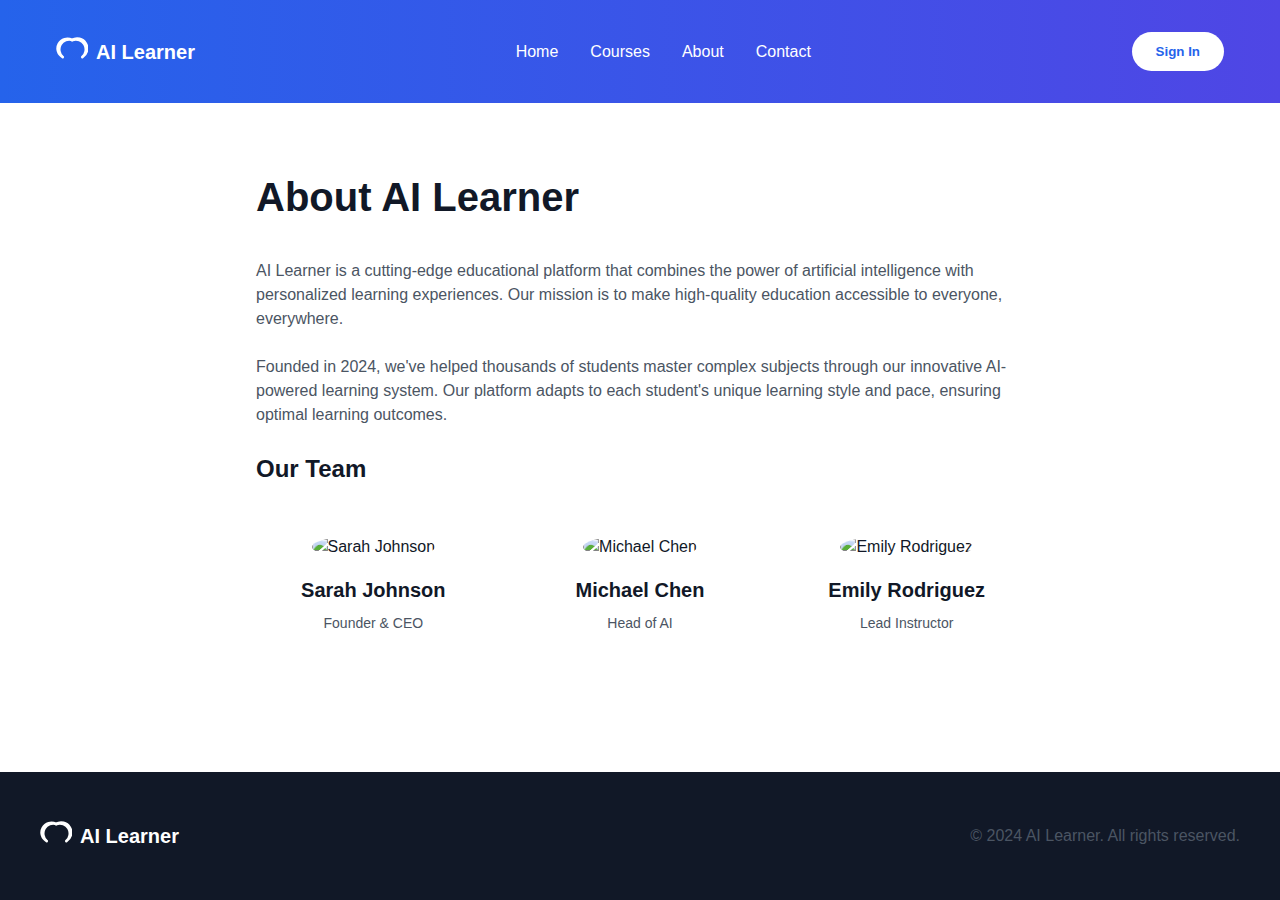
==== pages/about.html @ ac59db2d "Add initial HTML structure and JavaScript functionality for login, contact, and about pages" ====
<!DOCTYPE html>
<html lang="en">
<head>
    <meta charset="UTF-8">
    <meta name="viewport" content="width=device-width, initial-scale=1.0">
    <title>About Us - AI Learner</title>
    <link rel="stylesheet" href="/style.css">
</head>
<body>
    <div class="loader-wrapper">
        <div class="loader"></div>
    </div>
    
    <div class="min-h-screen">
        <header class="hero">
            <nav>
                <div class="logo">
                    <svg xmlns="http://www.w3.org/2000/svg" width="32" height="32" viewBox="0 0 24 24" fill="none" stroke="currentColor" stroke-width="2" stroke-linecap="round" stroke-linejoin="round"><path d="M12 3c.132 0 .263 0 .393 0a7.5 7.5 0 0 0-7.383 12.764A6 6 0 0 1 12 3"/><path d="M12 3c.132 0 .263 0 .393 0a7.5 7.5 0 0 1 7.383 12.764A6 6 0 0 0 12 3"/></svg>
                    <span>AI Learner</span>
                </div>
                <div class="nav-links" id="navLinks">
                    <a href="/index.html">Home</a>
                    <a href="/pages/courses.html">Courses</a>
                    <a href="/pages/about.html">About</a>
                    <a href="/pages/contact.html">Contact</a>
                </div>
                <a href="/login/index.html">
                    <button class="btn btn-white">Sign In</button>
                </a>
                <button class="menu-toggle" id="menuToggle">☰</button>
            </nav>
        </header>

        <main>
            <section class="about-section">
                <h1>About AI Learner</h1>
                <p>AI Learner is a cutting-edge educational platform that combines the power of artificial intelligence with personalized learning experiences. Our mission is to make high-quality education accessible to everyone, everywhere.</p>
                <p>Founded in 2024, we've helped thousands of students master complex subjects through our innovative AI-powered learning system. Our platform adapts to each student's unique learning style and pace, ensuring optimal learning outcomes.</p>
                
                <h2>Our Team</h2>
                <div class="team-grid">
                    <div class="team-member">
                        <img src="https://images.unsplash.com/photo-1438761681033-6461ffad8d80?ixlib=rb-1.2.1&auto=format&fit=crop&w=300&q=80" alt="Sarah Johnson">
                        <h3>Sarah Johnson</h3>
                        <p>Founder & CEO</p>
                    </div>
                    <div class="team-member">
                        <img src="https://images.unsplash.com/photo-1500648767791-00dcc994a43e?ixlib=rb-1.2.1&auto=format&fit=crop&w=300&q=80" alt="Michael Chen">
                        <h3>Michael Chen</h3>
                        <p>Head of AI</p>
                    </div>
                    <div class="team-member">
                        <img src="https://images.unsplash.com/photo-1494790108377-be9c29b29330?ixlib=rb-1.2.1&auto=format&fit=crop&w=300&q=80" alt="Emily Rodriguez">
                        <h3>Emily Rodriguez</h3>
                        <p>Lead Instructor</p>
                    </div>
                </div>
            </section>
        </main>

        <footer>
            <div class="footer-content">
                <div class="logo">
                    <svg xmlns="http://www.w3.org/2000/svg" width="32" height="32" viewBox="0 0 24 24" fill="none" stroke="currentColor" stroke-width="2" stroke-linecap="round" stroke-linejoin="round"><path d="M12 3c.132 0 .263 0 .393 0a7.5 7.5 0 0 0-7.383 12.764A6 6 0 0 1 12 3"/><path d="M12 3c.132 0 .263 0 .393 0a7.5 7.5 0 0 1 7.383 12.764A6 6 0 0 0 12 3"/></svg>
                    <span>AI Learner</span>
                </div>
                <div class="copyright">© 2024 AI Learner. All rights reserved.</div>
            </div>
        </footer>
    </div>
    <script src="/script.js"></script>
</body>
</html>
---- style.css ----
/* Base styles */
:root {
    --primary: #2563eb;
    --primary-dark: #1d4ed8;
    --white: #ffffff;
    --gray-50: #f9fafb;
    --gray-100: #f3f4f6;
    --gray-600: #4b5563;
    --gray-900: #111827;
}

* {
    margin: 0;
    padding: 0;
    box-sizing: border-box;
}

html {
    scroll-behavior: smooth;
}

body {
    font-family: -apple-system, BlinkMacSystemFont, "Segoe UI", Roboto, "Helvetica Neue", Arial, sans-serif;
    line-height: 1.5;
    color: var(--gray-900);
}

/* Page Loader */
.loader-wrapper {
    position: fixed;
    top: 0;
    left: 0;
    width: 100%;
    height: 100%;
    background: var(--white);
    display: flex;
    justify-content: center;
    align-items: center;
    z-index: 9999;
    transition: opacity 0.5s;
}

.loader {
    width: 48px;
    height: 48px;
    border: 5px solid var(--primary);
    border-bottom-color: transparent;
    border-radius: 50%;
    animation: loader 1s linear infinite;
}

@keyframes loader {
    0% { transform: rotate(0deg); }
    100% { transform: rotate(360deg); }
}

.loader-wrapper.fade-out {
    opacity: 0;
    pointer-events: none;
}

.min-h-screen {
    min-height: 100vh;
    display: flex;
    flex-direction: column;
}

/* Header & Navigation */
.hero {
    background: linear-gradient(to right, #2563eb, #4f46e5);
    color: var(--white);
    padding: 1rem 0;
}

nav {
    max-width: 1200px;
    margin: 0 auto;
    padding: 1rem;
    display: flex;
    justify-content: space-between;
    align-items: center;
}

.logo {
    display: flex;
    align-items: center;
    gap: 0.5rem;
    font-weight: bold;
    font-size: 1.25rem;
}

.nav-links {
    display: flex;
    gap: 2rem;
}

.nav-links a {
    color: var(--white);
    text-decoration: none;
    transition: color 0.3s;
}

.nav-links a:hover {
    color: rgba(255, 255, 255, 0.8);
}

.menu-toggle {
    display: none;
    background: none;
    border: none;
    color: var(--white);
    font-size: 1.5rem;
    cursor: pointer;
}

/* Hero Content */
.hero-content {
    max-width: 1200px;
    margin: 0 auto;
    padding: 5rem 1rem;
    text-align: center;
}

.hero-content h1 {
    font-size: 3.5rem;
    font-weight: bold;
    margin-bottom: 1.5rem;
    line-height: 1.2;
}

.hero-content p {
    font-size: 1.25rem;
    max-width: 800px;
    margin: 0 auto 2rem;
    color: rgba(255, 255, 255, 0.9);
}

/* Buttons */
.btn {
    display: inline-flex;
    align-items: center;
    padding: 0.75rem 1.5rem;
    border-radius: 9999px;
    font-weight: 600;
    cursor: pointer;
    transition: all 0.3s;
    border: none;
    gap: 0.5rem;
    text-decoration: none;
}

.btn-white {
    background: var(--white);
    color: var(--primary);
}

.btn-white:hover {
    background: rgba(255, 255, 255, 0.9);
}

.btn-outline {
    background: transparent;
    border: 2px solid var(--white);
    color: var(--white);
}

.btn-outline:hover {
    background: rgba(255, 255, 255, 0.1);
}

.btn-primary {
    background: var(--primary);
    color: var(--white);
}

.btn-primary:hover {
    background: var(--primary-dark);
}

.hero-buttons {
    display: flex;
    gap: 1rem;
    justify-content: center;
    flex-wrap: wrap;
}

/* Features Section */
.features {
    padding: 5rem 1rem;
    max-width: 1200px;
    margin: 0 auto;
}

.features h2 {
    text-align: center;
    font-size: 2.5rem;
    margin-bottom: 4rem;
}

.feature-cards {
    display: grid;
    grid-template-columns: repeat(auto-fit, minmax(300px, 1fr));
    gap: 2rem;
}

.feature-card {
    padding: 2rem;
    background: var(--white);
    border-radius: 1rem;
    box-shadow: 0 4px 6px rgba(0, 0, 0, 0.1);
    transition: transform 0.3s, box-shadow 0.3s;
}

.feature-card:hover {
    transform: translateY(-5px);
    box-shadow: 0 10px 15px rgba(0, 0, 0, 0.1);
}

.feature-card svg {
    color: var(--primary);
    margin-bottom: 1.5rem;
}

.feature-card h3 {
    font-size: 1.25rem;
    margin-bottom: 1rem;
}

.feature-card p {
    color: var(--gray-600);
}

/* How it Works Section */
.how-it-works {
    padding: 5rem 1rem;
    background: var(--gray-50);
}

.how-it-works h2 {
    text-align: center;
    font-size: 2.5rem;
    margin-bottom: 4rem;
}

.steps {
    max-width: 1200px;
    margin: 0 auto;
    display: grid;
    grid-template-columns: repeat(auto-fit, minmax(250px, 1fr));
    gap: 2rem;
}

.step {
    text-align: center;
}

.step-icon {
    width: 4rem;
    height: 4rem;
    background: var(--primary);
    border-radius: 50%;
    display: flex;
    align-items: center;
    justify-content: center;
    margin: 0 auto 1.5rem;
    color: var(--white);
}

.step h3 {
    font-size: 1.25rem;
    margin-bottom: 1rem;
}

.step p {
    color: var(--gray-600);
}

/* CTA Section */
.cta {
    padding: 5rem 1rem;
    text-align: center;
    max-width: 1200px;
    margin: 0 auto;
}

.cta h2 {
    font-size: 2.5rem;
    margin-bottom: 1rem;
}

.cta p {
    color: var(--gray-600);
    max-width: 600px;
    margin: 0 auto 2rem;
    font-size: 1.25rem;
}

/* Footer */
footer {
    background: var(--gray-900);
    color: var(--white);
    padding: 3rem 1rem;
    margin-top: auto;
}

.footer-content {
    max-width: 1200px;
    margin: 0 auto;
    display: flex;
    justify-content: space-between;
    align-items: center;
}

.copyright {
    color: var(--gray-600);
}

/* Course Grid */
.course-grid {
    display: grid;
    grid-template-columns: repeat(auto-fill, minmax(300px, 1fr));
    gap: 2rem;
    padding: 2rem;
    max-width: 1200px;
    margin: 0 auto;
}

.course-card {
    background: var(--white);
    border-radius: 1rem;
    overflow: hidden;
    box-shadow: 0 4px 6px rgba(0, 0, 0, 0.1);
    transition: transform 0.3s;
}

.course-card:hover {
    transform: translateY(-5px);
}

.course-image {
    width: 100%;
    height: 200px;
    object-fit: cover;
}

.course-content {
    padding: 1.5rem;
}

.course-title {
    font-size: 1.25rem;
    font-weight: bold;
    margin-bottom: 0.5rem;
}

.course-description {
    color: var(--gray-600);
    margin-bottom: 1rem;
}

.course-meta {
    display: flex;
    justify-content: space-between;
    color: var(--gray-600);
    font-size: 0.875rem;
}

/* About Page */
.about-section {
    max-width: 800px;
    margin: 0 auto;
    padding: 4rem 1rem;
}

.about-section h1 {
    font-size: 2.5rem;
    margin-bottom: 2rem;
}

.about-section p {
    margin-bottom: 1.5rem;
    color: var(--gray-600);
}

.team-grid {
    display: grid;
    grid-template-columns: repeat(auto-fit, minmax(200px, 1fr));
    gap: 2rem;
    margin-top: 3rem;
}

.team-member {
    text-align: center;
}

.team-member img {
    width: 150px;
    height: 150px;
    border-radius: 50%;
    margin-bottom: 1rem;
}

.team-member h3 {
    font-size: 1.25rem;
    margin-bottom: 0.5rem;
}

.team-member p {
    color: var(--gray-600);
    font-size: 0.875rem;
}

/* Contact Form */
.contact-form {
    max-width: 600px;
    margin: 4rem auto;
    padding: 2rem;
    background: var(--white);
    border-radius: 1rem;
    box-shadow: 0 4px 6px rgba(0, 0, 0, 0.1);
}

.form-group {
    margin-bottom: 1.5rem;
}

.form-group label {
    display: block;
    margin-bottom: 0.5rem;
    color: var(--gray-900);
    font-weight: 500;
}

.form-group input,
.form-group textarea {
    width: 100%;
    padding: 0.75rem;
    border: 1px solid var(--gray-100);
    border-radius: 0.5rem;
    font-size: 1rem;
}

.form-group textarea {
    min-height: 150px;
    resize: vertical;
}

/* Responsive Design */
@media (max-width: 768px) {
    .hero-content h1 {
        font-size: 2.5rem;
    }

    .nav-links {
        display: none;
        position: absolute;
        top: 100%;
        left: 0;
        right: 0;
        background: var(--primary);
        padding: 1rem;
        flex-direction: column;
        align-items: center;
        z-index: 1000;
    }

    .nav-links.active {
        display: flex;
    }

    .menu-toggle {
        display: block;
    }

    .footer-content {
        flex-direction: column;
        gap: 1rem;
        text-align: center;
    }

    .course-grid {
        grid-template-columns: 1fr;
    }
}

@media (max-width: 480px) {
    .hero-content h1 {
        font-size: 2rem;
    }

    .hero-content p {
        font-size: 1rem;
    }

    .features h2,
    .how-it-works h2,
    .cta h2 {
        font-size: 2rem;
    }
}
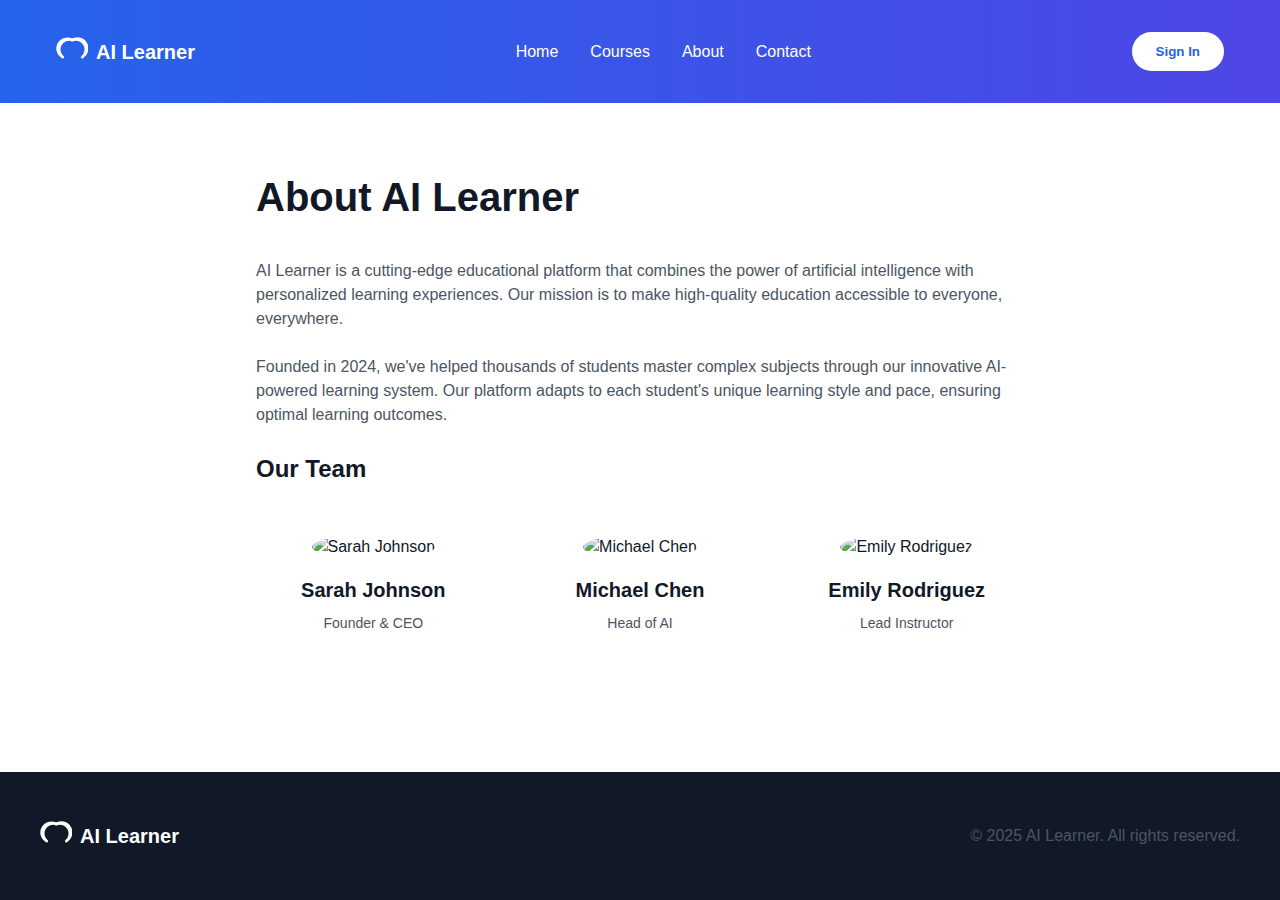
==== commit dc69918d: "Update copyright year to 2025 in about, contact, and courses pages" ====
--- a/pages/about.html
+++ b/pages/about.html
@@ -64,7 +64,7 @@
                     <svg xmlns="http://www.w3.org/2000/svg" width="32" height="32" viewBox="0 0 24 24" fill="none" stroke="currentColor" stroke-width="2" stroke-linecap="round" stroke-linejoin="round"><path d="M12 3c.132 0 .263 0 .393 0a7.5 7.5 0 0 0-7.383 12.764A6 6 0 0 1 12 3"/><path d="M12 3c.132 0 .263 0 .393 0a7.5 7.5 0 0 1 7.383 12.764A6 6 0 0 0 12 3"/></svg>
                     <span>AI Learner</span>
                 </div>
-                <div class="copyright">© 2024 AI Learner. All rights reserved.</div>
+                <div class="copyright">© 2025 AI Learner. All rights reserved.</div>
             </div>
         </footer>
     </div>
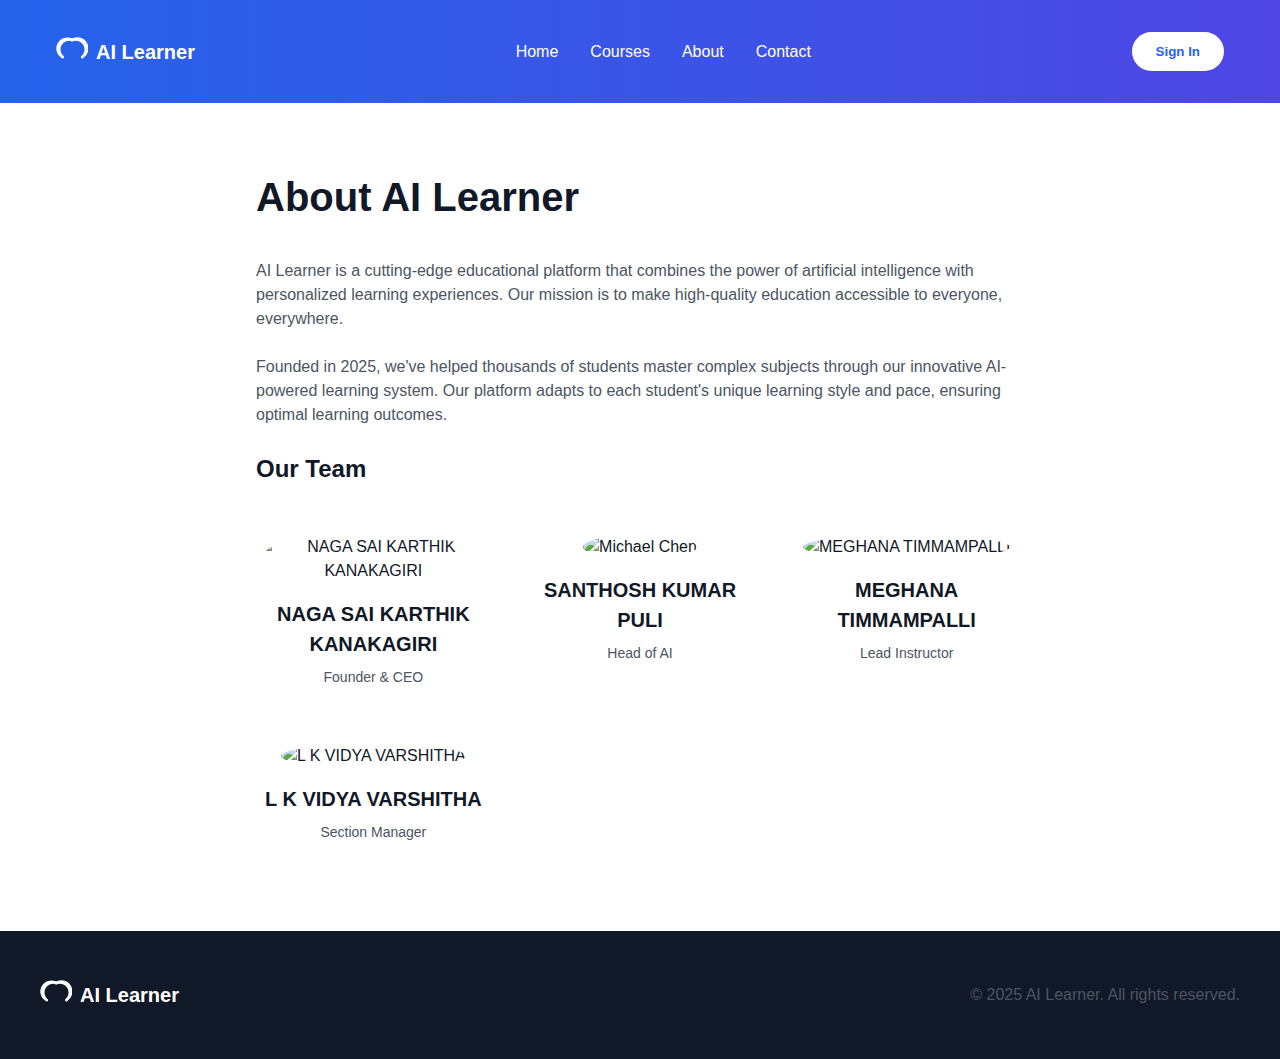
==== commit 74d81737: "Add initial HTML structure for about page" ====
--- a/pages/about.html
+++ b/pages/about.html
@@ -5,6 +5,7 @@
     <meta name="viewport" content="width=device-width, initial-scale=1.0">
     <title>About Us - AI Learner</title>
     <link rel="stylesheet" href="/style.css">
+    <link rel="icon" type="image/x-icon" href="http://www.w3.org/2000/svg">
 </head>
 <body>
     <div class="loader-wrapper">
@@ -35,25 +36,29 @@
             <section class="about-section">
                 <h1>About AI Learner</h1>
                 <p>AI Learner is a cutting-edge educational platform that combines the power of artificial intelligence with personalized learning experiences. Our mission is to make high-quality education accessible to everyone, everywhere.</p>
-                <p>Founded in 2024, we've helped thousands of students master complex subjects through our innovative AI-powered learning system. Our platform adapts to each student's unique learning style and pace, ensuring optimal learning outcomes.</p>
+                <p>Founded in 2025, we've helped thousands of students master complex subjects through our innovative AI-powered learning system. Our platform adapts to each student's unique learning style and pace, ensuring optimal learning outcomes.</p>
                 
                 <h2>Our Team</h2>
                 <div class="team-grid">
                     <div class="team-member">
-                        <img src="https://images.unsplash.com/photo-1438761681033-6461ffad8d80?ixlib=rb-1.2.1&auto=format&fit=crop&w=300&q=80" alt="Sarah Johnson">
-                        <h3>Sarah Johnson</h3>
+                        <img src="https://media.licdn.com/dms/image/v2/D5603AQGvHJOt3U92vA/profile-displayphoto-shrink_800_800/B56ZVqtpYMGoAg-/0/1741252106229?e=1749081600&v=beta&t=CPbBceKuixJlyE2J2Z0kwKmx59h23d3plwHUYUkUezw" alt="NAGA SAI KARTHIK KANAKAGIRI"> 
+                        <h3>NAGA SAI KARTHIK KANAKAGIRI</h3>
                         <p>Founder & CEO</p>
                     </div>
                     <div class="team-member">
-                        <img src="https://images.unsplash.com/photo-1500648767791-00dcc994a43e?ixlib=rb-1.2.1&auto=format&fit=crop&w=300&q=80" alt="Michael Chen">
-                        <h3>Michael Chen</h3>
+                        <img src="https://media.licdn.com/dms/image/v2/D5603AQGCivjQmoRmvQ/profile-displayphoto-shrink_800_800/B56ZYJlN7AHEAc-/0/1743917476011?e=1749686400&v=beta&t=RdHQOaX-_C6xhiIUb3KMJSxtQve8hTv1U1hsPSXdv-U" alt="Michael Chen"> 
+                        <h3>SANTHOSH KUMAR PULI</h3>
                         <p>Head of AI</p>
                     </div>
                     <div class="team-member">
-                        <img src="https://images.unsplash.com/photo-1494790108377-be9c29b29330?ixlib=rb-1.2.1&auto=format&fit=crop&w=300&q=80" alt="Emily Rodriguez">
-                        <h3>Emily Rodriguez</h3>
+                        <img src="https://media.licdn.com/dms/image/v2/D5603AQEW2cbm4nUlHQ/profile-displayphoto-shrink_800_800/B56ZRFDPW8HoAc-/0/1736325267153?e=1749081600&v=beta&t=jZ9U48D3266FRF_soGC_ULdJwcW_aWNIZpZP7c1AfOo" alt="MEGHANA TIMMAMPALLI"> 
+                        <h3>MEGHANA TIMMAMPALLI</h3>
                         <p>Lead Instructor</p>
                     </div>
+                    <div class="team-member">
+                        <img src="https://media.licdn.com/dms/image/v2/D5603AQHgnhO-mzXU3Q/profile-displayphoto-shrink_800_800/profile-displayphoto-shrink_800_800/0/1692898335114?e=1749081600&v=beta&t=woooYsDxJbLAVjzsqlcdNoVWmQ6Has6O4ZIIoLZmAnQ" alt="L K VIDYA VARSHITHA"> 
+                        <h3>L K VIDYA VARSHITHA</h3>
+                        <p>Section Manager</p>
                 </div>
             </section>
         </main>
